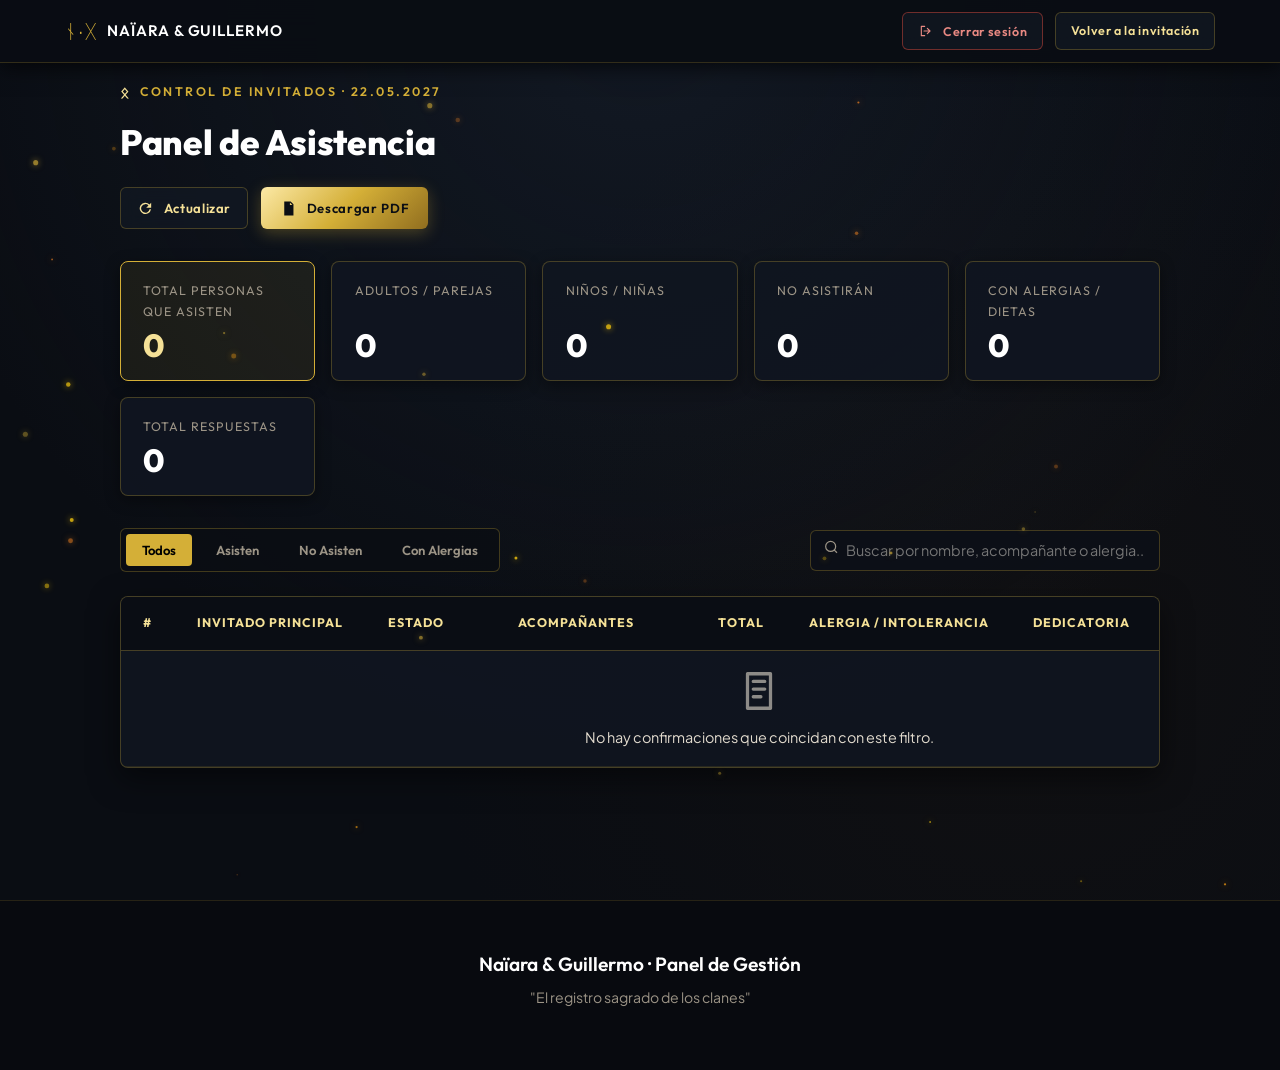
==== dashboard/index.html @ 70a49988 "Ajuste arquitectura" ====
<!DOCTYPE html>
<html lang="es">
<head>
  <meta charset="UTF-8" />
  <meta name="viewport" content="width=device-width, initial-scale=1.0, maximum-scale=5.0" />
  <title>Panel de Confirmaciones · Boda Naïara &amp; Guillermo</title>
  <meta name="robots" content="noindex, nofollow" />
  
  <link rel="icon" type="image/svg+xml" href="../assets/svg/vegvisir.svg" />
  <link rel="stylesheet" href="../css/style.css" />
  <link rel="stylesheet" href="../css/dashboard-style.css" />
  <script>
    if (localStorage.getItem("boda_dashboard_session") === "1") {
      document.documentElement.classList.add("session-known");
    }
  </script>
</head>
<body>

  <!-- Canvas de fondo -->
  <canvas id="ember-canvas"></canvas>

  <div class="page-wrapper">

    <!-- BARRA SUPERIOR -->
    <header class="viking-navbar scrolled">
      <div class="nav-container">
        <a href="../" class="nav-brand">
          <span class="nav-logo-rune">ᚾ·ᚷ</span>
          <span class="nav-names">Naïara &amp; Guillermo</span>
        </a>
        <div class="dashboard-nav-actions">
          <button type="button" id="btn-logout" class="btn-viking btn-viking-outline dashboard-nav-link dashboard-logout" hidden>
            <span class="logout-icon" aria-hidden="true"><svg viewBox="0 0 24 24"><path d="M10 5H5v14h5M14 8l4 4-4 4m4-4H9"/></svg></span>
            <span>Cerrar sesión</span>
          </button>
          <a href="../" class="btn-viking btn-viking-outline dashboard-nav-link">
            <span>Volver a la invitación</span>
          </a>
        </div>
      </div>
    </header>

    <main class="dashboard-page">
      <div class="container">
        
        <!-- CABECERA DEL PANEL -->
        <div class="dash-header">
          <div>
            <div class="section-pretitle" style="justify-content: flex-start;">
              <span class="rune">ᛟ</span>
              <span>Control de Invitados · 22.05.2027</span>
            </div>
            <h1 class="dash-title">Panel de Asistencia</h1>
          </div>

          <div class="dash-actions">
            <button type="button" id="btn-refresh-data" class="btn-viking btn-viking-outline" style="min-height: 42px; padding: 0.5rem 1rem; font-size: 0.82rem;">
              <span class="btn-icon-svg" aria-hidden="true"><svg viewBox="0 0 24 24"><path d="M17.65 6.35A8 8 0 1 0 19.73 13h-2.02A6 6 0 1 1 16.24 7.76L13 11h7V4z"/></svg></span><span>Actualizar</span>
            </button>
            <button type="button" id="btn-export-pdf" class="btn-viking btn-viking-primary" style="min-height: 42px; padding: 0.5rem 1.2rem; font-size: 0.82rem;">
              <span class="btn-icon-svg" aria-hidden="true"><svg viewBox="0 0 24 24"><path d="M6 2h9l4 4v16H6V2zm8 1.5V7h3.5M9 12h6M9 16h6"/></svg></span><span>Descargar PDF</span>
            </button>
          </div>
        </div>

        <!-- TARJETAS DE MÉTRICAS -->
        <div class="stats-grid">
          <div class="stat-card highlight">
            <div class="stat-label">Total Personas que Asisten</div>
            <div class="stat-value" id="stat-total-people">0</div>
          </div>
          <div class="stat-card">
            <div class="stat-label">Adultos / Parejas</div>
            <div class="stat-value" id="stat-total-adults">0</div>
          </div>
          <div class="stat-card">
            <div class="stat-label">Niños / Niñas</div>
            <div class="stat-value" id="stat-total-children">0</div>
          </div>
          <div class="stat-card">
            <div class="stat-label">No Asistirán</div>
            <div class="stat-value" id="stat-total-declined">0</div>
          </div>
          <div class="stat-card">
            <div class="stat-label">Con Alergias / Dietas</div>
            <div class="stat-value" id="stat-total-allergies">0</div>
          </div>
          <div class="stat-card">
            <div class="stat-label">Total Respuestas</div>
            <div class="stat-value" id="stat-total-resp">0</div>
          </div>
        </div>

        <!-- BARRA DE HERRAMIENTAS: FILTROS Y BÚSQUEDA -->
        <div class="dash-toolbar">
          <div class="filter-tabs">
            <button type="button" class="filter-btn active" data-filter="all">Todos</button>
            <button type="button" class="filter-btn" data-filter="yes">Asisten</button>
            <button type="button" class="filter-btn" data-filter="no">No Asisten</button>
            <button type="button" class="filter-btn" data-filter="allergies">Con Alergias</button>
          </div>

          <div class="search-box">
            <span class="search-icon" aria-hidden="true"><svg viewBox="0 0 24 24"><path d="m21 21-4.35-4.35m2.35-5.15a7.5 7.5 0 1 1-15 0 7.5 7.5 0 0 1 15 0z"/></svg></span>
            <input type="text" id="search-input" placeholder="Buscar por nombre, acompañante o alergia..." />
          </div>
        </div>

        <!-- TABLA DE RESULTADOS -->
        <div class="table-container">
          <table class="dash-table">
            <thead>
              <tr>
                <th class="col-num">#</th>
                <th class="col-name">Invitado Principal</th>
                <th class="col-status">Estado</th>
                <th class="col-companions">Acompañantes</th>
                <th class="col-total">Total</th>
                <th class="col-allergy">Alergia / Intolerancia</th>
                <th class="col-dedication">Dedicatoria</th>
                <th class="col-date">Fecha</th>
                <th class="col-actions" style="text-align: center;">Acciones</th>
              </tr>
            </thead>
            <tbody id="confirmations-tbody">
              <!-- Rellenado dinámicamente por js/dashboard.js -->
            </tbody>
          </table>
        </div>

      </div>
    </main>

    <!-- FOOTER -->
    <footer class="viking-footer">
      <div class="footer-names">Naïara &amp; Guillermo · Panel de Gestión</div>
      <p class="footer-quote">"El registro sagrado de los clanes"</p>
    </footer>

  </div>

  <!-- BOTÓN FLOTANTE VOLVER ARRIBA -->
  <button class="back-to-top" id="back-to-top" aria-label="Volver arriba">
    <svg viewBox="0 0 24 24">
      <path d="M7.41 15.41L12 10.83l4.59 4.58L18 14l-6-6-6 6z"/>
    </svg>
  </button>

  <!-- MODAL PARA EDITAR INVITADO / ACOMPAÑANTES -->
  <div class="dash-modal-overlay" id="edit-modal">
    <div class="dash-modal-box">
      <div class="dash-modal-header">
        <h3 style="font-size: 1.25rem; font-weight: 700; color: #fff;">Editar Registro de Asistencia</h3>
        <button type="button" class="dash-modal-close" id="btn-close-edit">&times;</button>
      </div>

      <form id="form-edit-confirmation" class="dash-edit-form">
        <input type="hidden" id="edit-record-id" />

        <div class="dash-form-group">
          <label class="dash-label">Nombre y Apellidos</label>
          <input type="text" id="edit-fullName" class="form-input" required />
        </div>

        <div class="dash-form-group">
          <label class="dash-label">¿Asistencia?</label>
          <div style="display: flex; gap: 1rem;">
            <label style="display: flex; align-items: center; gap: 0.4rem; cursor: pointer;">
              <input type="radio" name="edit-attendance" value="yes" id="edit-att-yes" />
              <span>Sí, asistirá</span>
            </label>
            <label style="display: flex; align-items: center; gap: 0.4rem; cursor: pointer;">
              <input type="radio" name="edit-attendance" value="no" id="edit-att-no" />
              <span>No asistirá</span>
            </label>
          </div>
        </div>

        <!-- SECCIÓN ACOMPAÑANTES EN EDICIÓN -->
        <div id="edit-companions-section" class="dash-form-group">
          <div style="display: flex; justify-content: space-between; align-items: center; margin-bottom: 0.5rem;">
            <label class="dash-label" style="margin-bottom: 0;">Acompañantes</label>
            <button type="button" id="btn-add-edit-companion" class="btn-viking btn-viking-outline" style="min-height: 32px; padding: 0.25rem 0.75rem; font-size: 0.75rem;">
              <span>+ Añadir</span>
            </button>
          </div>
          <div id="edit-companions-list" style="display: flex; flex-direction: column; gap: 0.6rem;">
            <!-- Filas dinámicas en edición -->
          </div>
        </div>

        <div class="dash-form-group">
          <label class="dash-label">Alergias o Intolerancias</label>
          <input type="text" id="edit-dietaryDetails" class="form-input" placeholder="Ej. Celíaco, lactosa o 'Ninguna'" />
        </div>

        <div class="dash-form-group">
          <label class="dash-label">Dedicatoria / Mensaje</label>
          <textarea id="edit-dedication" class="form-textarea" placeholder="Palabras o mensaje dejado..." style="min-height: 80px;"></textarea>
        </div>

        <div style="display: flex; justify-content: space-between; align-items: center; margin-top: 1.5rem; gap: 0.8rem;">
          <button type="button" id="btn-delete-record" class="btn-viking" style="background: rgba(231, 76, 60, 0.15); color: #ff6b6b; border: 1px solid #e74c3c; min-height: 42px; padding: 0.5rem 1rem; font-size: 0.8rem;">
            <span>Eliminar</span>
          </button>
          <div style="display: flex; gap: 0.6rem;">
            <button type="button" id="btn-cancel-edit" class="btn-viking btn-viking-outline" style="min-height: 42px; padding: 0.5rem 1.2rem; font-size: 0.82rem;">
              <span>Cancelar</span>
            </button>
            <button type="submit" class="btn-viking btn-viking-primary" style="min-height: 42px; padding: 0.5rem 1.4rem; font-size: 0.82rem;">
              <span>Guardar Cambios</span>
            </button>
          </div>
        </div>
      </form>
    </div>
  </div>

  <!-- GATE DE ACCESO CON FIREBASE AUTH -->
  <div class="login-gate-overlay active" id="login-gate">
    <div class="login-card">
      <img src="assets/svg/vegvisir.svg" style="width: 64px; height: 64px; margin-bottom: 1.2rem; opacity: 0.9;" alt="" />
      
      <div class="login-rune-title">ᚱᛖᛊᛏᚱᛁᚲᛏᚢᛋ</div>
      <h3 class="login-title">Zona Restringida</h3>
      <p class="login-subtitle">
        Acceso exclusivo para los novios.<br/>
        Introduce tus credenciales para continuar.
      </p>

      <form id="admin-login-form" autocomplete="off">
        <div class="login-field">
          <label class="login-label" for="adminUsername">Usuario</label>
          <div class="login-input-wrap">
            <span class="login-input-icon" aria-hidden="true"><svg viewBox="0 0 24 24"><circle cx="12" cy="8" r="4"/><path d="M4 21a8 8 0 0 1 16 0"/></svg></span>
            <input type="text" id="adminUsername" class="form-input login-input" placeholder="Tu usuario" required autocomplete="username" />
          </div>
        </div>
        <div class="login-field">
          <label class="login-label" for="adminPassword">Contraseña</label>
          <div class="login-input-wrap">
            <span class="login-input-icon" aria-hidden="true"><svg viewBox="0 0 24 24"><rect x="4" y="10" width="16" height="11" rx="2"/><path d="M8 10V7a4 4 0 0 1 8 0v3"/></svg></span>
            <input type="password" id="adminPassword" class="form-input login-input" placeholder="Tu contraseña" required autocomplete="current-password" />
          </div>
        </div>

        <div id="login-err-msg" class="login-error" style="display: none;"></div>
        <div id="login-spinner" class="login-spinner" style="display: none;">
          <span>Verificando...</span>
        </div>

        <button type="submit" class="btn-viking btn-viking-primary login-submit">
          <span class="btn-icon-svg" aria-hidden="true"><svg viewBox="0 0 24 24"><path d="M12 3 4 7v5c0 4.7 3.4 8.7 8 10 4.6-1.3 8-5.3 8-10V7l-8-4zm0 4v11m-4-7h8"/></svg></span><span>Acceder al Panel</span>
        </button>
      </form>

      <div style="margin-top: 1.4rem;">
        <a href="../" style="color: var(--text-muted); font-size: 0.82rem; text-decoration: none; opacity: 0.7;">← Volver a la invitación</a>
      </div>
    </div>
  </div>

  <!-- Toast de notificación -->
  <div class="toast-notice" id="copy-toast">
    ¡Actualizado con éxito!
  </div>

  <!-- Librería jsPDF + AutoTable -->
  <script src="https://cdnjs.cloudflare.com/ajax/libs/jspdf/2.5.1/jspdf.umd.min.js"></script>
  <script src="https://cdnjs.cloudflare.com/ajax/libs/jspdf-autotable/3.8.2/jspdf.plugin.autotable.min.js"></script>

  <!-- Firebase Scripts (Compat v9) — Auth incluido -->
  <script src="https://www.gstatic.com/firebasejs/9.23.0/firebase-app-compat.js"></script>
  <script src="https://www.gstatic.com/firebasejs/9.23.0/firebase-firestore-compat.js"></script>
  <script src="https://www.gstatic.com/firebasejs/9.23.0/firebase-auth-compat.js"></script>

  <!-- Lógica y configuración -->
  <script src="../js/config.js"></script>
  <script src="../js/firebase-config.js"></script>
  <script src="../js/main.js"></script>
  <script src="../js/dashboard.js"></script>
</body>
</html>
---- css/style.css ----
/* ===================================================================
   HOJA DE ESTILOS PRINCIPAL - BODA NAIARA & GUILLERMO
   Estilo: Nórdico Moderno, Minimalista & Sofisticado
   Tipografía: Outfit + Plus Jakarta Sans
   =================================================================== */

@import url('https://fonts.googleapis.com/css2?family=Outfit:wght@300;400;500;600;700&family=Plus+Jakarta+Sans:wght@300;400;500;600&display=swap');

:root {
  /* Paleta Nórdica Contemporánea */
  --bg-deep: #0a0d13;
  --bg-surface: #10151f;
  --bg-card: rgba(16, 22, 33, 0.9);
  --bg-card-hover: rgba(22, 30, 45, 0.98);

  --gold-primary: #d4af37;
  --gold-light: #f5e197;
  --gold-dark: #916e1f;
  --gold-glow: rgba(212, 175, 55, 0.35);
  --gold-gradient: linear-gradient(135deg, #fce9a6 0%, #d4af37 50%, #916e1f 100%);

  --text-bright: #ffffff;
  --text-main: #e2dbce;
  --text-muted: #9c9486;
  --text-gold: #e2be62;

  --border-color: rgba(212, 175, 55, 0.28);
  --border-color-strong: rgba(212, 175, 55, 0.7);

  /* Tipografías Modernas */
  --font-epic: 'Outfit', -apple-system, BlinkMacSystemFont, sans-serif;
  --font-title: 'Outfit', -apple-system, BlinkMacSystemFont, sans-serif;
  --font-body: 'Plus Jakarta Sans', -apple-system, BlinkMacSystemFont, sans-serif;

  /* Transiciones */
  --transition-smooth: all 0.3s cubic-bezier(0.16, 1, 0.3, 1);
  --transition-quick: all 0.18s ease;
}

/* Reset y base */
*, *::before, *::after {
  box-sizing: border-box;
  margin: 0;
  padding: 0;
  -webkit-tap-highlight-color: transparent;
}

html {
  scroll-behavior: smooth;
  font-size: 16px;
  background-color: var(--bg-deep);
  color: var(--text-main);
  overflow-x: hidden;
  width: 100%;
}

body {
  font-family: var(--font-body);
  line-height: 1.65;
  overflow-x: hidden;
  width: 100%;
  background-color: var(--bg-deep);
  background-image: 
    radial-gradient(circle at 50% 0%, rgba(30, 42, 60, 0.4) 0%, transparent 60%),
    radial-gradient(circle at 80% 60%, rgba(35, 25, 15, 0.25) 0%, transparent 50%);
  position: relative;
  min-height: 100vh;
}

body.menu-locked {
  overflow: hidden;
}

/* Canvas de brasas nórdicas */
#ember-canvas {
  position: fixed;
  top: 0;
  left: 0;
  width: 100%;
  height: 100%;
  pointer-events: none;
  z-index: 1;
}

/* Envoltorio principal (sin z-index que atrape el stacking context de la navbar) */
.page-wrapper {
  position: relative;
  width: 100%;
  overflow-x: hidden;
}

.container {
  width: 100%;
  max-width: 1080px;
  margin: 0 auto;
  padding: 0 1.25rem;
}

.section {
  padding: 4.5rem 0;
  position: relative;
}

/* Tipografía de títulos: pesos refinados y ligeros, no sobrecargados */
h1, h2, h3, h4, .epic-font {
  font-family: var(--font-title);
  color: var(--text-bright);
  font-weight: 600;
  letter-spacing: -0.01em;
}

.title-font {
  font-family: var(--font-title);
  letter-spacing: 0.04em;
  text-transform: uppercase;
}

.gold-text {
  background: var(--gold-gradient);
  -webkit-background-clip: text;
  -webkit-text-fill-color: transparent;
  display: inline-block;
}

/* Divisor vikingo */
.viking-divider {
  width: 100%;
  max-width: 400px;
  margin: 1.2rem auto 2rem auto;
  display: flex;
  align-items: center;
  justify-content: center;
}

.viking-divider img,
.viking-divider svg {
  width: 100%;
  height: auto;
  max-height: 32px;
  filter: drop-shadow(0 0 5px rgba(212, 175, 55, 0.35));
}

.section-header {
  text-align: center;
  margin-bottom: 2.5rem;
}

.section-pretitle {
  font-family: var(--font-title);
  font-size: 0.78rem;
  letter-spacing: 0.2em;
  text-transform: uppercase;
  color: var(--gold-primary);
  display: flex;
  align-items: center;
  justify-content: center;
  gap: 0.5rem;
  margin-bottom: 0.5rem;
  font-weight: 600;
}

.section-pretitle .rune {
  font-size: 0.95rem;
  color: var(--gold-light);
}

.section-title {
  font-size: clamp(1.75rem, 5vw, 2.5rem);
  color: var(--text-bright);
  margin-bottom: 0.4rem;
  line-height: 1.2;
  font-weight: 600;
}

.section-subtitle {
  font-size: clamp(0.92rem, 2.5vw, 1.05rem);
  color: var(--text-muted);
  max-width: 600px;
  margin: 0 auto;
  font-weight: 400;
}

/* ===================================================================
   BARRA DE NAVEGACIÓN Y MENÚ MÓVIL (CORRECCIÓN TOTAL DE STACKING)
   =================================================================== */
.viking-navbar {
  position: fixed;
  top: 0;
  left: 0;
  width: 100%;
  z-index: 2000;
  padding: 1rem 1.25rem;
  transition: var(--transition-smooth);
}

.viking-navbar.scrolled {
  background: rgba(10, 13, 19, 0.95);
  backdrop-filter: blur(14px);
  -webkit-backdrop-filter: blur(14px);
  padding: 0.75rem 1.25rem;
  border-bottom: 1px solid rgba(212, 175, 55, 0.2);
  box-shadow: 0 4px 20px rgba(0, 0, 0, 0.7);
}

.nav-container {
  max-width: 1150px;
  margin: 0 auto;
  display: flex;
  align-items: center;
  justify-content: space-between;
  width: 100%;
}

.nav-brand {
  display: flex;
  align-items: center;
  gap: 0.6rem;
  text-decoration: none;
  z-index: 2005;
}

.nav-logo-rune {
  font-size: 1.2rem;
  color: var(--gold-primary);
  letter-spacing: 0.1em;
}

.nav-names {
  font-family: var(--font-title);
  font-size: 0.95rem;
  font-weight: 600;
  color: var(--text-bright);
  letter-spacing: 0.06em;
  text-transform: uppercase;
}

.nav-links {
  display: flex;
  list-style: none;
  gap: 1.5rem;
  align-items: center;
  margin-left: 1.5rem;
}

.nav-links a {
  text-decoration: none;
  color: var(--text-main);
  font-family: var(--font-title);
  font-size: 0.85rem;
  font-weight: 500;
  letter-spacing: 0.04em;
  transition: var(--transition-quick);
  position: relative;
  padding: 0.3rem 0;
}

.nav-links a:hover {
  color: var(--gold-light);
}

.nav-rsvp-btn {
  border: 1px solid var(--gold-primary) !important;
  padding: 0.5rem 1.2rem !important;
  border-radius: 4px;
  background: rgba(212, 175, 55, 0.12);
  color: var(--gold-light) !important;
  font-weight: 600 !important;
  transition: var(--transition-smooth) !important;
}

.nav-rsvp-btn:hover {
  background: var(--gold-primary) !important;
  color: #0a0d13 !important;
  box-shadow: 0 0 15px var(--gold-glow);
}

/* Botón Hamburguesa: Alineado en el extremo derecho en móvil */
.menu-toggle {
  display: none;
  background: transparent;
  border: 1px solid var(--border-color);
  border-radius: 4px;
  cursor: pointer;
  padding: 0.5rem;
  flex-direction: column;
  justify-content: center;
  align-items: center;
  gap: 4px;
  min-width: 44px;
  min-height: 44px;
  margin-left: auto; /* Empuja el icono a la derecha del todo */
  z-index: 2005;
}

.menu-toggle span {
  display: block;
  width: 20px;
  height: 2px;
  background: var(--gold-light);
  transition: var(--transition-quick);
}

.menu-toggle.active span:nth-child(1) {
  transform: translateY(6px) rotate(45deg);
}
.menu-toggle.active span:nth-child(2) {
  opacity: 0;
}
.menu-toggle.active span:nth-child(3) {
  transform: translateY(-6px) rotate(-45deg);
}

/* Telón de fondo oscuro (detrás del menú, delante del contenido) */
.nav-backdrop {
  display: none;
  position: fixed;
  top: 0;
  left: 0;
  width: 100vw;
  height: 100vh;
  background: rgba(5, 7, 10, 0.75);
  backdrop-filter: blur(8px);
  -webkit-backdrop-filter: blur(8px);
  z-index: 1990; /* Justo debajo de nav-links y la barra */
  opacity: 0;
  pointer-events: none;
  transition: opacity 0.3s ease;
}

.nav-backdrop.active {
  display: block;
  opacity: 1;
  pointer-events: auto;
}

/* ===================================================================
   HERO / PORTADA
   =================================================================== */
.hero {
  min-height: 100vh;
  display: flex;
  flex-direction: column;
  justify-content: center;
  align-items: center;
  text-align: center;
  position: relative;
  padding: 6.5rem 1.25rem 3.5rem 1.25rem;
  overflow: hidden;
  background: 
    linear-gradient(180deg, rgba(10, 13, 19, 0.4) 0%, rgba(10, 13, 19, 0.9) 85%, var(--bg-deep) 100%),
    radial-gradient(circle at center, rgba(30, 45, 65, 0.5) 0%, rgba(10, 13, 19, 0.95) 75%);
}

.hero-ornament-bg {
  position: absolute;
  top: 50%;
  left: 50%;
  width: min(85vw, 520px);
  height: min(85vw, 520px);
  transform: translate(-50%, -50%);
  opacity: 0.07;
  pointer-events: none;
  animation: slowSpin 130s linear infinite;
}

@keyframes slowSpin {
  from { transform: translate(-50%, -50%) rotate(0deg); }
  to { transform: translate(-50%, -50%) rotate(360deg); }
}

.hero-crest {
  width: clamp(70px, 14vw, 95px);
  height: clamp(70px, 14vw, 95px);
  margin-bottom: 1.2rem;
  filter: drop-shadow(0 0 16px var(--gold-glow));
}

.hero-tagline-top {
  font-family: var(--font-title);
  font-size: clamp(0.75rem, 2.2vw, 0.88rem);
  letter-spacing: 0.22em;
  text-transform: uppercase;
  color: var(--gold-light);
  margin-bottom: 0.6rem;
  font-weight: 600;
}

.hero-title {
  font-size: clamp(2.3rem, 7.5vw, 4.4rem);
  line-height: 1.1;
  margin-bottom: 0.8rem;
  font-weight: 700;
  letter-spacing: -0.02em;
}

.hero-title .ampersand {
  font-weight: 300;
  color: var(--gold-primary);
  margin: 0 0.2rem;
  font-style: normal;
}

.hero-subtitle {
  font-size: clamp(0.95rem, 2.8vw, 1.15rem);
  font-family: var(--font-body);
  color: var(--text-main);
  max-width: 620px;
  margin: 0 auto 1.8rem auto;
  padding: 0 0.5rem;
  font-weight: 400;
}

.hero-date-badge {
  display: inline-flex;
  align-items: center;
  justify-content: center;
  gap: 0.75rem;
  padding: 0.55rem 1.3rem;
  border-top: 1px solid var(--border-color);
  border-bottom: 1px solid var(--border-color);
  margin-bottom: 2.2rem;
  background: rgba(212, 175, 55, 0.06);
  border-radius: 2px;
}

.hero-date-badge .date-text {
  font-family: var(--font-title);
  font-size: clamp(0.92rem, 2.8vw, 1.1rem);
  letter-spacing: 0.08em;
  font-weight: 600;
  color: var(--gold-light);
  white-space: nowrap;
}

.hero-date-badge .rune-icon {
  color: var(--gold-primary);
  font-size: 1rem;
}

/* ===================================================================
   CONTADOR VIKINGO
   =================================================================== */
.countdown-wrapper {
  display: grid;
  grid-template-columns: repeat(4, 1fr);
  gap: 0.75rem;
  width: 100%;
  max-width: 460px;
  margin: 0 auto 2.5rem auto;
  padding: 0 0.5rem;
}

.countdown-unit {
  position: relative;
  background: var(--bg-card);
  border: 1px solid var(--border-color);
  padding: 0.85rem 0.4rem;
  text-align: center;
  border-radius: 6px;
  box-shadow: 0 6px 18px rgba(0, 0, 0, 0.4);
  backdrop-filter: blur(8px);
  -webkit-backdrop-filter: blur(8px);
  transition: var(--transition-smooth);
}

.countdown-unit:hover {
  transform: translateY(-2px);
  border-color: var(--border-color-strong);
}

.countdown-unit .rune-mark {
  position: absolute;
  top: 3px;
  right: 5px;
  font-size: 0.65rem;
  color: var(--gold-dark);
  opacity: 0.6;
}

.countdown-num {
  font-family: var(--font-title);
  font-size: clamp(1.35rem, 4.5vw, 2rem);
  line-height: 1.1;
  color: var(--gold-light);
  font-weight: 600;
}

.countdown-label {
  font-family: var(--font-title);
  font-size: clamp(0.65rem, 1.8vw, 0.72rem);
  letter-spacing: 0.1em;
  text-transform: uppercase;
  color: var(--text-muted);
  margin-top: 0.2rem;
  font-weight: 500;
}

.hero-actions {
  display: flex;
  gap: 0.9rem;
  flex-wrap: wrap;
  justify-content: center;
  width: 100%;
}

/* ===================================================================
   BOTONES
   =================================================================== */
.btn-viking {
  position: relative;
  display: inline-flex;
  align-items: center;
  justify-content: center;
  gap: 0.6rem;
  min-height: 48px;
  padding: 0.85rem 1.7rem;
  font-family: var(--font-title);
  font-size: 0.88rem;
  font-weight: 600;
  letter-spacing: 0.05em;
  text-decoration: none;
  cursor: pointer;
  border: none;
  border-radius: 6px;
  transition: var(--transition-smooth);
  overflow: hidden;
  text-align: center;
}

.btn-viking-primary {
  background: var(--gold-gradient);
  color: #0b0e14;
  box-shadow: 0 4px 16px rgba(212, 175, 55, 0.3);
}

.btn-viking-primary:hover,
.btn-viking-primary:active {
  transform: translateY(-2px);
  box-shadow: 0 8px 24px rgba(212, 175, 55, 0.5);
  color: #000;
}

.btn-viking-outline {
  background: rgba(18, 24, 35, 0.75);
  color: var(--gold-light);
  border: 1px solid var(--border-color);
  backdrop-filter: blur(8px);
}

.btn-viking-outline:hover,
.btn-viking-outline:active {
  border-color: var(--gold-primary);
  background: rgba(212, 175, 55, 0.14);
  color: #fff;
  transform: translateY(-2px);
}

.btn-icon-svg {
  width: 17px;
  height: 17px;
  display: inline-flex;
  align-items: center;
  justify-content: center;
  flex-shrink: 0;
}

.btn-icon-svg svg {
  width: 100%;
  height: 100%;
  fill: currentColor;
}

.inline-svg-icon { display: inline-flex; align-items: center; justify-content: center; color: currentColor; }
.inline-svg-icon svg, .requirement-mark svg { width: 1.15em; height: 1.15em; fill: none; stroke: currentColor; stroke-width: 1.7; stroke-linecap: round; stroke-linejoin: round; }
.requirements-grid { display: grid; grid-template-columns: repeat(3, 1fr); gap: 1rem; }
.requirement-card { padding: 1.6rem; }
.requirement-mark { color: var(--gold-light); display: inline-flex; margin-bottom: .7rem; }
.requirement-card h3 { color: var(--gold-light); margin-bottom: .55rem; }
.requirement-card p { color: var(--text-muted); line-height: 1.65; margin: 0; }
@media (max-width: 780px) { .requirements-grid { grid-template-columns: 1fr; } }

/* ===================================================================
   TARJETAS
   =================================================================== */
.viking-card {
  position: relative;
  background: var(--bg-card);
  border: 1px solid var(--border-color);
  border-radius: 8px;
  padding: 2.2rem 1.8rem;
  backdrop-filter: blur(12px);
  -webkit-backdrop-filter: blur(12px);
  box-shadow: 0 10px 28px rgba(0, 0, 0, 0.5);
  transition: var(--transition-smooth);
}

.viking-card:hover {
  border-color: var(--border-color-strong);
  background: var(--bg-card-hover);
  box-shadow: 0 16px 36px rgba(0, 0, 0, 0.65), 0 0 15px rgba(212, 175, 55, 0.1);
}

.card-corner {
  position: absolute;
  width: 22px;
  height: 22px;
  pointer-events: none;
  opacity: 0.6;
}

.corner-tl { top: 6px; left: 6px; }
.corner-tr { top: 6px; right: 6px; transform: scaleX(-1); }
.corner-bl { bottom: 6px; left: 6px; transform: scaleY(-1); }
.corner-br { bottom: 6px; right: 6px; transform: scale(-1); }

/* ===================================================================
   SECCIÓN: NUESTRA SAGA
   =================================================================== */
.story-wrapper {
  max-width: 760px;
  margin: 0 auto;
  text-align: center;
}

.story-quote {
  font-family: var(--font-title);
  font-size: clamp(1.15rem, 3.2vw, 1.35rem);
  color: var(--gold-light);
  margin-bottom: 1.8rem;
  line-height: 1.55;
  font-weight: 500;
  padding: 0 0.5rem;
}

.story-p {
  font-size: clamp(0.98rem, 2.4vw, 1.1rem);
  color: var(--text-main);
  margin-bottom: 1.3rem;
  line-height: 1.75;
  padding: 0 0.5rem;
  font-weight: 400;
}

.story-signature {
  margin-top: 1.8rem;
  font-family: var(--font-title);
  font-size: clamp(1.1rem, 2.8vw, 1.25rem);
  font-weight: 600;
  color: var(--gold-primary);
}

/* ===================================================================
   SECCIÓN: UBICACIÓN
   =================================================================== */
.venue-showcase-card {
  max-width: 950px;
  margin: 0 auto;
  padding: 2.5rem 2rem;
  text-align: center;
}

.venue-header-badge {
  display: inline-flex;
  align-items: center;
  gap: 0.5rem;
  padding: 0.35rem 1.1rem;
  background: rgba(212, 175, 55, 0.08);
  border: 1px solid var(--border-color);
  border-radius: 50px;
  font-family: var(--font-title);
  font-size: 0.78rem;
  letter-spacing: 0.12em;
  text-transform: uppercase;
  color: var(--gold-light);
  margin-bottom: 1rem;
  font-weight: 600;
}

.venue-main-title {
  font-size: clamp(1.75rem, 5vw, 2.5rem);
  margin-bottom: 0.35rem;
  font-weight: 700;
}

.venue-tagline {
  font-family: var(--font-title);
  font-size: 1rem;
  color: var(--gold-primary);
  margin-bottom: 1.1rem;
  font-weight: 500;
}

.venue-coords-box {
  display: inline-flex;
  align-items: center;
  gap: 0.5rem;
  background: rgba(10, 13, 19, 0.85);
  border: 1px dashed var(--gold-primary);
  padding: 0.45rem 1.1rem;
  border-radius: 4px;
  font-family: 'Courier New', monospace;
  font-size: 0.85rem;
  color: var(--gold-light);
  margin-bottom: 1.4rem;
}

.venue-desc-text {
  max-width: 680px;
  margin: 0 auto 1.8rem auto;
  font-size: 1.02rem;
  line-height: 1.65;
  color: var(--text-main);
  font-weight: 400;
}

.map-frame-wrapper {
  position: relative;
  width: 100%;
  height: 380px;
  border-radius: 8px;
  overflow: hidden;
  border: 1px solid var(--border-color);
  box-shadow: 0 10px 30px rgba(0, 0, 0, 0.6);
  margin-bottom: 2rem;
  background: #151a24;
}

.map-frame-wrapper iframe {
  width: 100%;
  height: 100%;
  border: 0;
  filter: contrast(1.05) brightness(0.92);
}

.map-actions-grid {
  display: flex;
  gap: 0.9rem;
  flex-wrap: wrap;
  justify-content: center;
}

.map-actions-grid .btn-viking {
  flex: 1 1 200px;
  max-width: 300px;
}

.conclaves-grid {
  display: grid;
  grid-template-columns: repeat(auto-fit, minmax(290px, 1fr));
  gap: 1.8rem;
  margin-top: 2.2rem;
}

.conclave-card {
  text-align: center;
}

.conclave-icon-box {
  width: 70px;
  height: 70px;
  margin: 0 auto 1rem auto;
  display: flex;
  align-items: center;
  justify-content: center;
  border-radius: 50%;
  background: radial-gradient(circle, rgba(212, 175, 55, 0.15) 0%, transparent 70%);
  border: 1px solid var(--border-color);
}

.conclave-icon-box svg,
.conclave-icon-box img {
  width: 40px;
  height: 40px;
}

.conclave-badge {
  display: inline-block;
  font-family: var(--font-title);
  font-size: 0.72rem;
  letter-spacing: 0.15em;
  text-transform: uppercase;
  color: var(--gold-primary);
  margin-bottom: 0.35rem;
  font-weight: 600;
}

.conclave-title {
  font-size: clamp(1.25rem, 3vw, 1.45rem);
  margin-bottom: 0.35rem;
  font-weight: 600;
}

.conclave-place {
  font-family: var(--font-title);
  font-size: 1rem;
  color: var(--gold-light);
  margin-bottom: 0.35rem;
  font-weight: 600;
}

.conclave-time {
  display: inline-flex;
  align-items: center;
  gap: 0.4rem;
  font-size: 0.92rem;
  color: var(--text-muted);
  margin-bottom: 0.8rem;
  font-family: var(--font-title);
}

.conclave-desc {
  font-size: 0.94rem;
  color: var(--text-main);
  line-height: 1.55;
  font-weight: 400;
}

/* ===================================================================
   CRONOGRAMA
   =================================================================== */
.timeline-container {
  max-width: 660px;
  margin: 0 auto;
  position: relative;
}

.timeline-container::before {
  content: '';
  position: absolute;
  top: 10px;
  bottom: 10px;
  left: 24px;
  width: 2px;
  background: linear-gradient(180deg, transparent 0%, var(--gold-primary) 15%, var(--gold-primary) 85%, transparent 100%);
  opacity: 0.5;
}

.timeline-step {
  display: flex;
  gap: 1.4rem;
  margin-bottom: 1.8rem;
  position: relative;
}

.step-rune-badge {
  width: 48px;
  height: 48px;
  min-width: 48px;
  background: var(--bg-surface);
  border: 2px solid var(--gold-primary);
  border-radius: 50%;
  display: flex;
  align-items: center;
  justify-content: center;
  font-size: 1.15rem;
  color: var(--gold-light);
  box-shadow: 0 0 10px var(--gold-glow);
  z-index: 2;
  transition: var(--transition-smooth);
}

.timeline-step:hover .step-rune-badge {
  transform: scale(1.06);
}

.step-content {
  background: var(--bg-card);
  border: 1px solid var(--border-color);
  padding: 1.2rem 1.4rem;
  border-radius: 6px;
  flex: 1;
  box-shadow: 0 4px 16px rgba(0, 0, 0, 0.35);
  transition: var(--transition-smooth);
}

.step-time {
  font-family: var(--font-title);
  font-size: 0.8rem;
  color: var(--gold-primary);
  letter-spacing: 0.08em;
  font-weight: 600;
  margin-bottom: 0.2rem;
}

.step-title {
  font-size: 1.15rem;
  margin-bottom: 0.3rem;
  font-weight: 600;
}

.step-desc {
  font-size: 0.92rem;
  color: var(--text-main);
  line-height: 1.5;
  font-weight: 400;
}

/* ===================================================================
   ATAVÍO DE GALA
   =================================================================== */
.atavio-wrapper {
  max-width: 850px;
  margin: 0 auto;
}

.atavio-placeholder-card {
  text-align: center;
  padding: 2.8rem 1.8rem;
}

.atavio-notice-box {
  background: rgba(212, 175, 55, 0.06);
  border: 1px dashed var(--gold-primary);
  border-radius: 8px;
  padding: 2rem 1.6rem;
  margin: 1.5rem auto 2rem auto;
  max-width: 660px;
  text-align: left;
}

.atavio-notice-title {
  font-size: 1.25rem;
  font-weight: 600;
  color: var(--gold-light);
  margin-bottom: 0.75rem;
  text-align: center;
}

.atavio-notice-text {
  font-size: 0.98rem;
  color: var(--text-main);
  line-height: 1.7;
}

.atavio-clarification-box {
  margin-top: 1.2rem;
  padding: 1.2rem 1.4rem;
  background: rgba(10, 13, 19, 0.75);
  border-left: 3px solid var(--gold-primary);
  border-radius: 4px;
  font-size: 0.95rem;
  color: var(--text-main);
  line-height: 1.65;
}

.atavio-clarification-box strong {
  color: var(--gold-light);
}

.atavio-categories-grid {
  display: grid;
  grid-template-columns: repeat(auto-fit, minmax(200px, 1fr));
  gap: 1.2rem;
  margin-top: 1.5rem;
}

.atavio-cat-card {
  background: rgba(10, 13, 19, 0.6);
  border: 1px solid var(--border-color);
  border-radius: 6px;
  padding: 1.5rem 1rem;
  display: flex;
  flex-direction: column;
  align-items: center;
  gap: 0.5rem;
  opacity: 0.85;
}

.atavio-cat-icon {
  font-size: 1.6rem;
}

.atavio-cat-name {
  font-family: var(--font-title);
  font-size: 0.95rem;
  font-weight: 600;
  color: var(--text-bright);
}

.atavio-cat-status {
  font-size: 0.78rem;
  color: var(--text-muted);
}

/* ===================================================================
   DESCANSO
   =================================================================== */
.stay-wrapper {
  max-width: 760px;
  margin: 0 auto;
}

.hotel-list {
  display: flex;
  flex-direction: column;
  gap: 1rem;
  margin-top: 1.5rem;
}

.hotel-item {
  background: rgba(10, 13, 19, 0.6);
  border: 1px solid var(--border-color);
  padding: 1.2rem 1.4rem;
  border-radius: 6px;
  display: flex;
  justify-content: space-between;
  align-items: center;
  gap: 1rem;
}

.hotel-name {
  font-size: 1.02rem;
  font-weight: 500;
  color: var(--text-bright);
  margin-bottom: 0.2rem;
}

.hotel-sub {
  font-size: 0.85rem;
  color: var(--text-muted);
}

/* ===================================================================
   ICONO DE ACCESO AL PANEL (CANDADO EN NAVBAR)
   Visible y discreto — solo los novios saben que existe
   =================================================================== */
.nav-dashboard-icon {
  display: inline-flex;
  align-items: center;
  justify-content: center;
  width: 36px;
  height: 36px;
  border-radius: 6px;
  color: var(--text-muted);
  border: 1px solid transparent;
  transition: color 0.2s ease, border-color 0.2s ease, background 0.2s ease;
  flex-shrink: 0;
  margin-left: auto;
}

.nav-dashboard-icon:hover {
  color: var(--gold-light);
  border-color: rgba(212, 175, 55, 0.35);
  background: rgba(212, 175, 55, 0.07);
}

/* ===================================================================
   BOTÓN FLOTANTE "BACK TO TOP" (VIKING MINIMALISTA)
   =================================================================== */
.back-to-top {
  position: fixed;
  bottom: 24px;
  right: 20px;
  z-index: 1800;
  width: 46px;
  height: 46px;
  background: rgba(16, 22, 33, 0.92);
  border: 1px solid var(--gold-primary);
  border-radius: 50%;
  display: flex;
  align-items: center;
  justify-content: center;
  color: var(--gold-light);
  cursor: pointer;
  box-shadow: 0 4px 18px rgba(0, 0, 0, 0.6), 0 0 10px rgba(212, 175, 55, 0.25);
  backdrop-filter: blur(8px);
  -webkit-backdrop-filter: blur(8px);
  opacity: 0;
  visibility: hidden;
  transform: translateY(12px);
  transition: opacity 0.3s ease, transform 0.3s ease, visibility 0.3s ease, background 0.2s ease;
}

.back-to-top.visible {
  opacity: 1;
  visibility: visible;
  transform: translateY(0);
}

.back-to-top:hover,
.back-to-top:active {
  background: var(--gold-primary);
  color: #0a0d13;
  box-shadow: 0 6px 22px rgba(212, 175, 55, 0.5);
  transform: translateY(-3px);
}

.back-to-top svg {
  width: 20px;
  height: 20px;
  fill: currentColor;
}

/* ===================================================================
   TOAST
   =================================================================== */
.toast-notice {
  position: fixed;
  bottom: 25px;
  left: 50%;
  transform: translateX(-50%) translateY(90px);
  background: #141b26;
  border: 1px solid var(--gold-primary);
  color: var(--gold-light);
  padding: 0.8rem 1.6rem;
  border-radius: 6px;
  font-family: var(--font-title);
  font-size: 0.85rem;
  font-weight: 500;
  box-shadow: 0 10px 25px rgba(0, 0, 0, 0.8), 0 0 15px var(--gold-glow);
  z-index: 9999;
  opacity: 0;
  pointer-events: none;
  transition: var(--transition-smooth);
  width: max-content;
  max-width: 90vw;
  text-align: center;
}

.toast-notice.show {
  transform: translateX(-50%) translateY(0);
  opacity: 1;
}

/* ===================================================================
   CALL TO ACTION FINAL
   =================================================================== */
.cta-section {
  text-align: center;
  padding: 6.5rem 1.25rem;
  background: 
    radial-gradient(circle at center, rgba(35, 25, 15, 0.45) 0%, transparent 70%),
    linear-gradient(180deg, var(--bg-deep) 0%, #121722 50%, var(--bg-deep) 100%);
  position: relative;
  overflow: hidden;
}

.cta-vegvisir-bg {
  position: absolute;
  top: 50%;
  left: 50%;
  transform: translate(-50%, -50%);
  width: min(85vw, 420px);
  height: min(85vw, 420px);
  opacity: 0.06;
  pointer-events: none;
  animation: slowSpin 120s linear infinite reverse;
}

.cta-title {
  font-size: clamp(1.75rem, 5vw, 2.5rem);
  margin-bottom: 0.8rem;
  line-height: 1.2;
  font-weight: 600;
}

.cta-deadline {
  font-family: var(--font-title);
  font-size: clamp(0.92rem, 3vw, 1.02rem);
  color: var(--gold-light);
  margin-bottom: 2rem;
  padding: 0 0.5rem;
  font-weight: 400;
}

.btn-cta-giant {
  font-size: clamp(0.95rem, 3vw, 1.1rem);
  padding: 1.15rem 2.5rem;
  border-radius: 6px;
  box-shadow: 0 8px 25px rgba(212, 175, 55, 0.4);
}

/* ===================================================================
   FOOTER
   =================================================================== */
.viking-footer {
  text-align: center;
  padding: 3rem 1.25rem;
  border-top: 1px solid rgba(212, 175, 55, 0.15);
  background: #080a0f;
  color: var(--text-muted);
}

.footer-runes {
  font-size: 1.2rem;
  letter-spacing: 0.5rem;
  color: var(--gold-primary);
  margin-bottom: 0.7rem;
  opacity: 0.8;
}

.footer-names {
  font-family: var(--font-title);
  font-size: 1.2rem;
  font-weight: 600;
  color: var(--text-bright);
  margin-bottom: 0.35rem;
}

.footer-quote {
  font-size: 0.88rem;
  margin-bottom: 0.8rem;
}

.footer-admin-link {
  display: inline-block;
  margin-top: 1rem;
  color: var(--gold-dark);
  font-size: 0.78rem;
  text-decoration: none;
  letter-spacing: 0.05em;
  opacity: 0.7;
  transition: var(--transition-quick);
}

.footer-admin-link:hover {
  opacity: 1;
  color: var(--gold-light);
}

/* ===================================================================
   REVEAL
   =================================================================== */
.reveal {
  opacity: 0;
  transform: translateY(24px);
  transition: opacity 0.7s cubic-bezier(0.16, 1, 0.3, 1), transform 0.7s cubic-bezier(0.16, 1, 0.3, 1);
  transition-delay: var(--delay, 0s);
}

.reveal.revealed {
  opacity: 1;
  transform: translateY(0);
}

/* ===================================================================
   RESPONSIVE MOBILE (CORRECCIÓN MENÚ, PESOS Y ALINEACIÓN DERECHA)
   =================================================================== */
@media (max-width: 820px) {
  .section {
    padding: 3.5rem 0;
  }
  
  /* Fuentes en móvil más suaves y elegantes, no pesadas */
  h1, h2, h3, h4, .section-title, .venue-main-title, .cta-title {
    font-weight: 600 !important;
  }
  .hero-title {
    font-weight: 650 !important;
  }
  .hotel-name {
    font-weight: 500 !important;
  }

  /* Barra de navegación en móvil */
  .viking-navbar {
    padding: 0.75rem 1rem;
  }
  
  .menu-toggle {
    display: flex;
    margin-left: auto; /* A la derecha del todo */
  }

  .nav-dashboard-icon {
    margin-left: 0.6rem;
  }

  /* Menú desplegable móvil: nitidez total, z-index 2002 superior a cualquier blur */
  .nav-links {
    position: fixed;
    top: 60px;
    left: 0;
    width: 100%;
    margin: 0;
    background: #0c1017; /* Fondo opaco nítido para evitar cualquier desenfoque de texto */
    flex-direction: column;
    padding: 2.2rem 1.5rem;
    gap: 1.3rem;
    border-bottom: 1px solid var(--border-color);
    box-shadow: 0 15px 35px rgba(0, 0, 0, 0.9);
    transform: translateY(-140%);
    opacity: 0;
    pointer-events: none;
    transition: transform 0.3s ease, opacity 0.3s ease;
    z-index: 2002; /* Totalmente por encima del backdrop */
  }

  .nav-links.open {
    transform: translateY(0);
    opacity: 1;
    pointer-events: auto;
  }

  .nav-links a {
    color: #ffffff !important;
    font-size: 1.1rem !important;
    font-weight: 500 !important;
    padding: 0.6rem 0;
    display: block;
    text-align: center;
    border-bottom: 1px solid rgba(255, 255, 255, 0.05);
  }

  .nav-links a:hover,
  .nav-links a:active {
    color: var(--gold-light) !important;
  }

  .nav-rsvp-btn {
    width: 100%;
    text-align: center;
    padding: 0.85rem 1rem !important;
    border-radius: 6px;
    margin-top: 0.5rem;
  }

  .map-frame-wrapper {
    height: 300px;
  }
  .map-actions-grid .btn-viking {
    flex: 1 1 100%;
    max-width: 100%;
  }

  .timeline-container::before {
    left: 20px;
  }
  .timeline-step {
    gap: 1rem;
  }
  .step-rune-badge {
    width: 40px;
    height: 40px;
    min-width: 40px;
    font-size: 1rem;
  }
  .step-content {
    padding: 1rem 1.1rem;
  }

  .btn-viking {
    width: 100%;
  }
  .hero-actions .btn-viking {
    width: 100%;
    max-width: 320px;
  }
}

@media (max-width: 380px) {
  .countdown-wrapper {
    gap: 0.4rem;
    padding: 0;
  }
  .countdown-unit {
    padding: 0.65rem 0.2rem;
  }
  .countdown-num {
    font-size: 1.3rem;
  }
  .countdown-label {
    font-size: 0.6rem;
  }
  .viking-card {
    padding: 1.6rem 1.1rem;
  }
}
---- css/dashboard-style.css ----
/* ===================================================================
   HOJA DE ESTILOS - DASHBOARD DE ASISTENCIA (/dashboard/)
   =================================================================== */

.dashboard-page {
  padding-top: 5rem;
  padding-bottom: 4rem;
  min-height: 100vh;
}

.dashboard-nav-actions {
  display: flex;
  align-items: center;
  justify-content: flex-end;
  gap: 0.8rem;
  flex-wrap: wrap;
}

.dashboard-nav-link {
  min-height: 38px;
  padding: 0.35rem 0.9rem;
  font-size: 0.78rem;
  white-space: nowrap;
}

.dashboard-logout {
  color: #e88982;
  border-color: rgba(231, 76, 60, 0.45);
}

.dashboard-logout:hover {
  color: #fff;
  border-color: #e88982;
  background: rgba(231, 76, 60, 0.16);
}

.logout-icon {
  display: inline-flex;
  width: 16px;
  height: 16px;
}

.logout-icon svg {
  width: 100%;
  height: 100%;
  fill: none;
  stroke: currentColor;
  stroke-width: 1.7;
  stroke-linecap: round;
  stroke-linejoin: round;
}

.dash-header {
  display: flex;
  justify-content: space-between;
  align-items: center;
  margin-bottom: 2rem;
  flex-wrap: wrap;
  gap: 1rem;
}

.dash-title {
  font-size: clamp(1.6rem, 4vw, 2.2rem);
  font-weight: 800;
}

.dash-actions {
  display: flex;
  gap: 0.8rem;
  align-items: center;
  flex-wrap: wrap;
  width: 100%;
}

/* Métricas / Stats Cards */
.stats-grid {
  display: grid;
  grid-template-columns: repeat(auto-fit, minmax(180px, 1fr));
  gap: 1rem;
  margin-bottom: 2rem;
}

.stat-card {
  background: var(--bg-card);
  border: 1px solid var(--border-color);
  border-radius: 8px;
  padding: 1.2rem 1.4rem;
  box-shadow: 0 4px 15px rgba(0, 0, 0, 0.4);
  display: flex;
  flex-direction: column;
  justify-content: space-between;
}

.stat-card .stat-label {
  font-family: var(--font-title);
  font-size: 0.78rem;
  letter-spacing: 0.08em;
  text-transform: uppercase;
  color: var(--text-muted);
  margin-bottom: 0.4rem;
}

.stat-card .stat-value {
  font-family: var(--font-title);
  font-size: 2rem;
  font-weight: 800;
  color: var(--text-bright);
  line-height: 1;
}

.stat-card.highlight {
  border-color: var(--gold-primary);
  background: rgba(212, 175, 55, 0.08);
}
.stat-card.highlight .stat-value {
  color: var(--gold-light);
}

/* Barra de Filtros y Búsqueda */
.dash-toolbar {
  display: flex;
  justify-content: space-between;
  align-items: center;
  gap: 1rem;
  margin-bottom: 1.5rem;
  flex-wrap: wrap;
}

.filter-tabs {
  display: flex;
  gap: 0.5rem;
  background: rgba(10, 13, 19, 0.7);
  padding: 0.3rem;
  border-radius: 6px;
  border: 1px solid var(--border-color);
}

.filter-btn {
  background: none;
  border: none;
  color: var(--text-muted);
  font-family: var(--font-title);
  font-size: 0.82rem;
  font-weight: 600;
  padding: 0.5rem 1rem;
  border-radius: 4px;
  cursor: pointer;
  transition: var(--transition-quick);
}

.filter-btn.active {
  background: var(--gold-primary);
  color: #000;
}

.search-box {
  position: relative;
  min-width: 250px;
  flex: 1;
  max-width: 350px;
}

.search-box input {
  width: 100%;
  padding: 0.65rem 1rem 0.65rem 2.2rem;
  background: rgba(12, 16, 24, 0.85);
  border: 1px solid var(--border-color);
  border-radius: 6px;
  color: #fff;
  font-family: var(--font-body);
  font-size: 0.9rem;
}

.search-box .search-icon {
  position: absolute;
  top: 50%;
  left: 0.8rem;
  transform: translateY(-50%);
  color: var(--text-muted);
  font-size: 0.85rem;
  pointer-events: none;
}

.search-box .search-icon svg { width: 1rem; height: 1rem; fill: none; stroke: currentColor; stroke-width: 1.8; }

/* Tabla de Asistencia */
.table-container {
  position: relative;
  background: var(--bg-card);
  border: 1px solid var(--border-color);
  border-radius: 8px;
  overflow-x: auto;
  overflow-y: hidden;
  box-shadow: 0 10px 30px rgba(0, 0, 0, 0.5);
  -webkit-overflow-scrolling: touch;
  scrollbar-color: var(--gold-primary) rgba(10, 13, 19, 0.9);
  scrollbar-width: auto;
}

.table-container::-webkit-scrollbar {
  height: 13px;
}

.table-container::-webkit-scrollbar-track {
  background: linear-gradient(180deg, #0b0f16, #171b24);
  border-top: 1px solid rgba(212, 175, 55, 0.22);
}

.table-container::-webkit-scrollbar-thumb {
  background: linear-gradient(90deg, #a27b17, var(--gold-light), #a27b17);
  border: 3px solid #0b0f16;
  border-radius: 999px;
  min-width: 90px;
}

.table-container::-webkit-scrollbar-thumb:hover {
  background: linear-gradient(90deg, #c49a28, #ffe58a, #c49a28);
}

.table-container::-webkit-scrollbar-corner {
  background: #0b0f16;
}

.dash-table {
  width: 100%;
  border-collapse: collapse;
  text-align: left;
  font-size: 0.9rem;
  min-width: 860px;
}

/* Anchos de columna para que no se apelotone */
.dash-table .col-num      { width: 48px;  min-width: 48px;  white-space: nowrap; }
.dash-table .col-name     { min-width: 170px; }
.dash-table .col-status   { min-width: 130px; white-space: nowrap; }
.dash-table .col-companions { min-width: 200px; }
.dash-table .col-total    { width: 60px;  min-width: 60px;  text-align: center; }
.dash-table .col-allergy  { min-width: 160px; }
.dash-table .col-dedication { min-width: 160px; }
.dash-table .col-date     { min-width: 110px; white-space: nowrap; }
.dash-table .col-actions  { width: 100px; min-width: 100px; text-align: center; white-space: nowrap; }

.dash-table th {
  background: rgba(10, 13, 19, 0.9);
  padding: 1rem 1.4rem;
  font-family: var(--font-title);
  font-size: 0.78rem;
  letter-spacing: 0.08em;
  text-transform: uppercase;
  color: var(--gold-light);
  border-bottom: 1px solid var(--border-color);
  white-space: nowrap;
}

.dash-table td {
  padding: 1.1rem 1.4rem;
  border-bottom: 1px solid rgba(212, 175, 55, 0.12);
  color: var(--text-main);
  vertical-align: top;
  line-height: 1.5;
}

.dash-table tbody tr:hover {
  background: rgba(212, 175, 55, 0.04);
}

/* Celda de acompañantes: chips en columna */
.companions-cell {
  display: flex;
  flex-direction: column;
  gap: 0.35rem;
}

/* Texto de dedicatoria en cursiva */
.dedication-text {
  font-size: 0.84rem;
  font-style: italic;
  opacity: 0.9;
  display: -webkit-box;
  -webkit-line-clamp: 3;
  -webkit-box-orient: vertical;
  overflow: hidden;
}

/* Badges de Asistencia */
.badge-status {
  display: inline-flex;
  align-items: center;
  gap: 0.3rem;
  padding: 0.3rem 0.75rem;
  border-radius: 50px;
  font-size: 0.75rem;
  font-weight: 700;
  letter-spacing: 0.04em;
  text-transform: uppercase;
}

.badge-status.yes {
  background: rgba(46, 204, 113, 0.15);
  border: 1px solid #2ecc71;
  color: #2ecc71;
}

.badge-status.no {
  background: rgba(231, 76, 60, 0.15);
  border: 1px solid #e74c3c;
  color: #e74c3c;
}

.badge-companion {
  display: inline-block;
  background: rgba(212, 175, 55, 0.1);
  border: 1px solid var(--border-color);
  padding: 0.2rem 0.5rem;
  border-radius: 4px;
  font-size: 0.78rem;
  margin: 0.2rem 0.2rem 0.2rem 0;
  color: var(--text-main);
}

.badge-allergy {
  display: inline-block;
  background: rgba(230, 126, 34, 0.15);
  border: 1px solid #e67e22;
  color: #f39c12;
  padding: 0.25rem 0.6rem;
  border-radius: 4px;
  font-size: 0.8rem;
  font-weight: 600;
}

/* Empty State */
.empty-table-state {
  text-align: center;
  padding: 3.5rem 1.5rem;
  color: var(--text-muted);
}

.empty-icon {
  font-size: 2.5rem;
  margin-bottom: 0.8rem;
  opacity: 0.6;
}

/* Botones de acción en la tabla */
.btn-action-edit {
  background: rgba(212, 175, 55, 0.12);
  border: 1px solid var(--border-color);
  color: var(--gold-light);
  padding: 0.35rem 0.75rem;
  border-radius: 4px;
  font-family: var(--font-title);
  font-size: 0.78rem;
  font-weight: 600;
  cursor: pointer;
  transition: var(--transition-quick);
  display: inline-flex;
  align-items: center;
  gap: 0.3rem;
}

.btn-action-edit:hover {
  background: var(--gold-primary);
  color: #0b0e14;
}

/* Modal de Edición de Invitado */
.dash-modal-overlay {
  position: fixed;
  top: 0;
  left: 0;
  width: 100vw;
  height: 100vh;
  background: rgba(6, 8, 12, 0.9);
  backdrop-filter: blur(10px);
  -webkit-backdrop-filter: blur(10px);
  display: none;
  align-items: center;
  justify-content: center;
  padding: 1rem;
  z-index: 10000;
}

.dash-modal-overlay.active {
  display: flex;
}

.dash-modal-box {
  background: var(--bg-card);
  border: 1px solid var(--gold-primary);
  border-radius: 8px;
  max-width: 580px;
  width: 100%;
  max-height: 90vh;
  overflow-y: auto;
  padding: 2rem 1.6rem;
  box-shadow: 0 20px 50px rgba(0, 0, 0, 0.95);
  animation: fadeIn 0.25s ease;
}

.dash-modal-header {
  display: flex;
  justify-content: space-between;
  align-items: center;
  margin-bottom: 1.5rem;
  border-bottom: 1px solid rgba(212, 175, 55, 0.2);
  padding-bottom: 0.75rem;
}

.dash-modal-close {
  background: none;
  border: none;
  color: var(--text-muted);
  font-size: 1.5rem;
  cursor: pointer;
  line-height: 1;
}

.dash-modal-close:hover {
  color: #fff;
}

.dash-edit-form {
  display: flex;
  flex-direction: column;
  gap: 1.1rem;
}

.dash-form-group {
  display: flex;
  flex-direction: column;
  gap: 0.35rem;
}

.dash-label {
  font-family: var(--font-title);
  font-size: 0.78rem;
  letter-spacing: 0.05em;
  text-transform: uppercase;
  color: var(--gold-light);
  font-weight: 600;
}

.edit-companion-item {
  display: grid;
  grid-template-columns: 2fr 1.5fr auto;
  gap: 0.5rem;
  align-items: center;
  background: rgba(10, 13, 19, 0.7);
  padding: 0.6rem;
  border-radius: 4px;
  border: 1px solid rgba(212, 175, 55, 0.15);
}

.btn-remove-edit-comp {
  background: none;
  border: none;
  color: #ff6b6b;
  cursor: pointer;
  font-size: 1.1rem;
  padding: 0 0.4rem;
}

@media (max-width: 600px) {
  .dashboard-page {
    padding-top: 8.5rem;
  }

  .viking-navbar.scrolled {
    padding: 0.65rem 0.85rem;
  }

  .viking-navbar .nav-container {
    align-items: center;
    flex-wrap: wrap;
    row-gap: 0.65rem;
  }

  .viking-navbar .nav-brand {
    flex: 1 1 auto;
    min-width: 0;
  }

  .viking-navbar .nav-names {
    font-size: 0.76rem;
    letter-spacing: 0.035em;
    white-space: nowrap;
  }

  .dashboard-nav-actions {
    flex: 1 0 100%;
    width: 100%;
    gap: 0.55rem;
  }

  .dashboard-nav-link {
    flex: 1 1 0;
    min-width: 0;
    width: auto;
    min-height: 36px;
    padding: 0.35rem 0.5rem;
    font-size: 0.72rem;
  }

  .edit-companion-item {
    grid-template-columns: 1fr;
  }
}

/* Login Gate Modal (Firebase Auth) */
.login-gate-overlay {
  position: fixed;
  top: 0;
  left: 0;
  width: 100vw;
  height: 100vh;
  background: rgba(6, 8, 12, 0.97);
  backdrop-filter: blur(16px);
  -webkit-backdrop-filter: blur(16px);
  display: none;
  align-items: center;
  justify-content: center;
  padding: 1.5rem;
  z-index: 10000;
}

html.session-known .login-gate-overlay,
html.session-known .login-gate-overlay.active {
  display: none;
}

.login-gate-overlay.active {
  display: flex;
}

.login-card {
  position: relative;
  overflow: hidden;
  background:
    linear-gradient(145deg, rgba(24, 30, 43, 0.98), rgba(11, 15, 23, 0.98));
  border: 1px solid rgba(212, 175, 55, 0.8);
  border-radius: 10px;
  max-width: 460px;
  width: 100%;
  padding: 2.8rem 2.5rem 2.2rem;
  text-align: center;
  box-shadow: 0 24px 70px rgba(0, 0, 0, 0.8), 0 0 36px rgba(212, 175, 55, 0.12);
  animation: fadeIn 0.3s ease;
}

.login-card::before,
.login-card::after {
  content: "";
  position: absolute;
  width: 34px;
  height: 34px;
  border-color: var(--gold-primary);
  opacity: 0.65;
  pointer-events: none;
}

.login-card::before {
  top: 14px;
  left: 14px;
  border-top: 1px solid;
  border-left: 1px solid;
}

.login-card::after {
  right: 14px;
  bottom: 14px;
  border-right: 1px solid;
  border-bottom: 1px solid;
}

.login-card > img {
  width: 78px !important;
  height: 78px !important;
  margin-bottom: 1rem !important;
  filter: drop-shadow(0 0 14px rgba(212, 175, 55, 0.25));
}

.login-rune-title {
  font-family: var(--font-title);
  font-size: 0.72rem;
  letter-spacing: 0.25em;
  color: var(--gold-primary);
  text-transform: uppercase;
  margin-bottom: 0.5rem;
  opacity: 0.9;
}

.login-title {
  font-size: 1.6rem;
  font-weight: 700;
  color: #fff;
  margin-bottom: 0.5rem;
}

.login-subtitle {
  font-size: 0.88rem;
  color: var(--text-muted);
  margin-bottom: 2rem;
  line-height: 1.6;
}

.login-field {
  text-align: left;
  margin-bottom: 1.15rem;
}

.login-label {
  display: block;
  font-family: var(--font-title);
  font-size: 0.75rem;
  letter-spacing: 0.06em;
  text-transform: uppercase;
  color: var(--gold-light);
  font-weight: 600;
  margin-bottom: 0.4rem;
}

.login-input-wrap {
  position: relative;
}

.login-input-icon {
  position: absolute;
  left: 1rem;
  top: 50%;
  transform: translateY(-50%);
  width: 18px;
  height: 18px;
  color: var(--gold-primary);
  z-index: 1;
  pointer-events: none;
}

.login-input-icon svg {
  width: 100%;
  height: 100%;
  fill: none;
  stroke: currentColor;
  stroke-width: 1.6;
  stroke-linecap: round;
  stroke-linejoin: round;
}

.login-card input.login-input,
.login-card input.login-input[type="text"],
.login-card input.login-input[type="password"] {
  display: block;
  box-sizing: border-box;
  width: 100%;
  min-height: 50px;
  padding: 0.85rem 1rem 0.85rem 3rem;
  background: #0c111a !important;
  border: 1px solid rgba(212, 175, 55, 0.34) !important;
  border-radius: 5px;
  color: #f5f0e8 !important;
  font: inherit;
  appearance: none;
  -webkit-appearance: none;
}

.login-card input.login-input::placeholder {
  color: rgba(185, 176, 162, 0.55);
}

.login-card input.login-input:focus {
  outline: none;
  border-color: var(--gold-primary) !important;
  box-shadow: 0 0 0 3px rgba(212, 175, 55, 0.1), 0 0 18px rgba(212, 175, 55, 0.14);
}

.login-submit {
  width: 100%;
  min-height: 52px;
  margin-top: 0.65rem;
  font-size: 0.95rem;
}

.login-card .btn-viking-primary {
  border-radius: 5px;
  letter-spacing: 0.03em;
  box-shadow: 0 8px 20px rgba(212, 175, 55, 0.2);
}

.login-card .btn-icon-svg {
  width: 18px;
  height: 18px;
}

.login-card .btn-icon-svg svg {
  fill: none;
  stroke: currentColor;
  stroke-width: 1.7;
  stroke-linecap: round;
  stroke-linejoin: round;
}

.login-card > div:last-child {
  border-top: 1px solid rgba(212, 175, 55, 0.14);
  padding-top: 1rem;
}

.login-error {
  color: #ff6b6b;
  font-size: 0.85rem;
  margin-bottom: 0.8rem;
  padding: 0.6rem 0.8rem;
  background: rgba(231, 76, 60, 0.1);
  border-radius: 4px;
  border: 1px solid rgba(231, 76, 60, 0.3);
  text-align: left;
}

.login-spinner {
  color: var(--text-muted);
  font-size: 0.85rem;
  margin-bottom: 0.8rem;
  text-align: center;
  padding: 0.4rem;
}
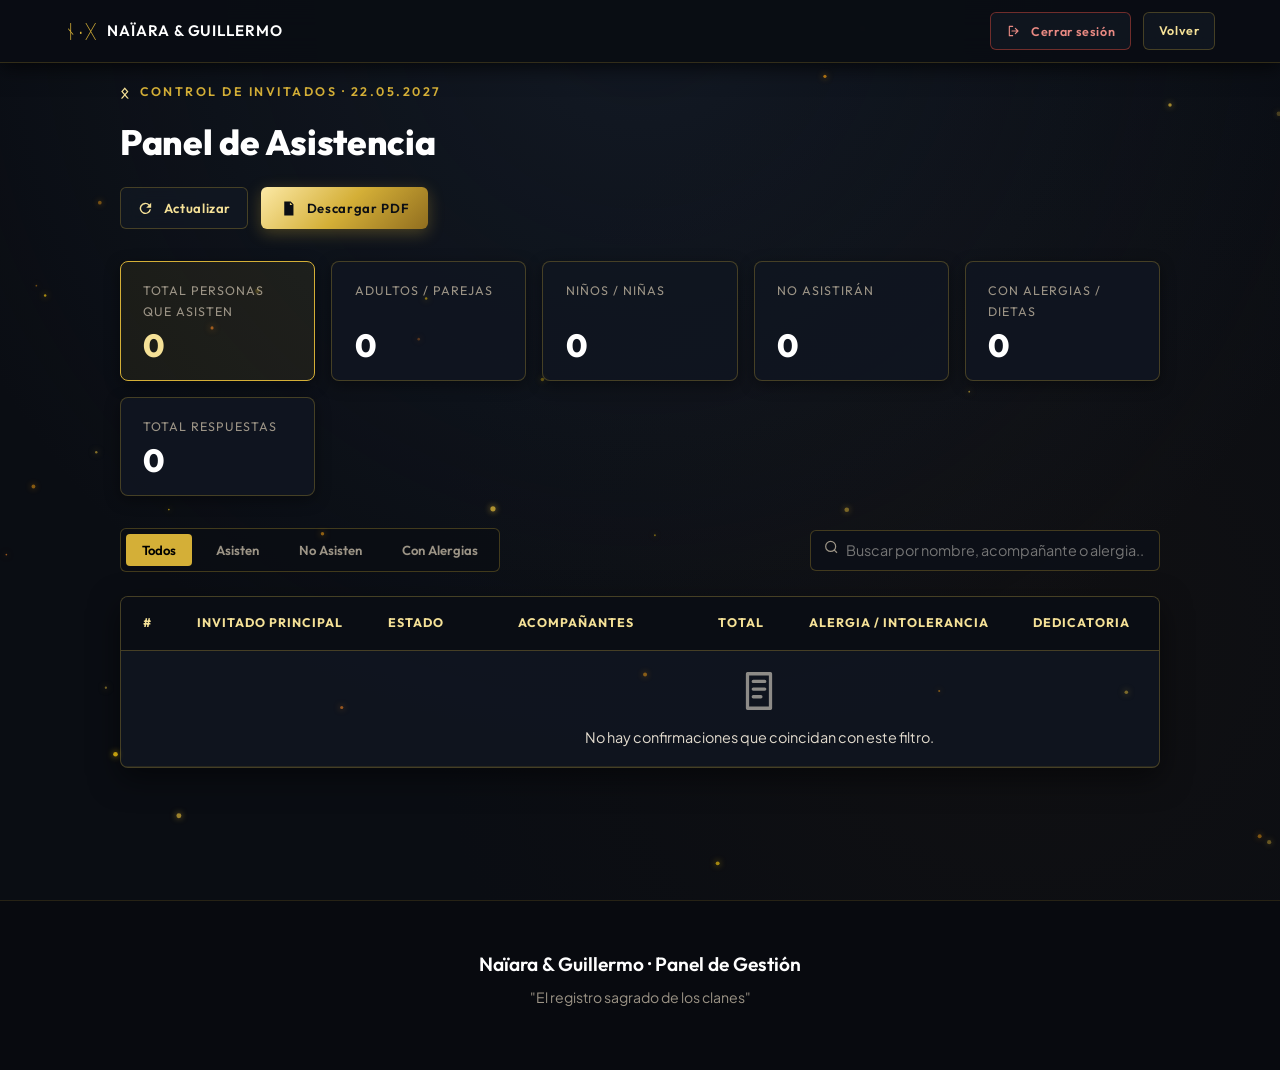
==== commit 02c511f4: "Literales html" ====
--- a/dashboard/index.html
+++ b/dashboard/index.html
@@ -35,7 +35,7 @@
             <span>Cerrar sesión</span>
           </button>
           <a href="../" class="btn-viking btn-viking-outline dashboard-nav-link">
-            <span>Volver a la invitación</span>
+            <span>Volver</span>
           </a>
         </div>
       </div>
@@ -256,7 +256,7 @@
       </form>
 
       <div style="margin-top: 1.4rem;">
-        <a href="../" style="color: var(--text-muted); font-size: 0.82rem; text-decoration: none; opacity: 0.7;">← Volver a la invitación</a>
+        <a href="../" style="color: var(--text-muted); font-size: 0.82rem; text-decoration: none; opacity: 0.7;">Volver</a>
       </div>
     </div>
   </div>
